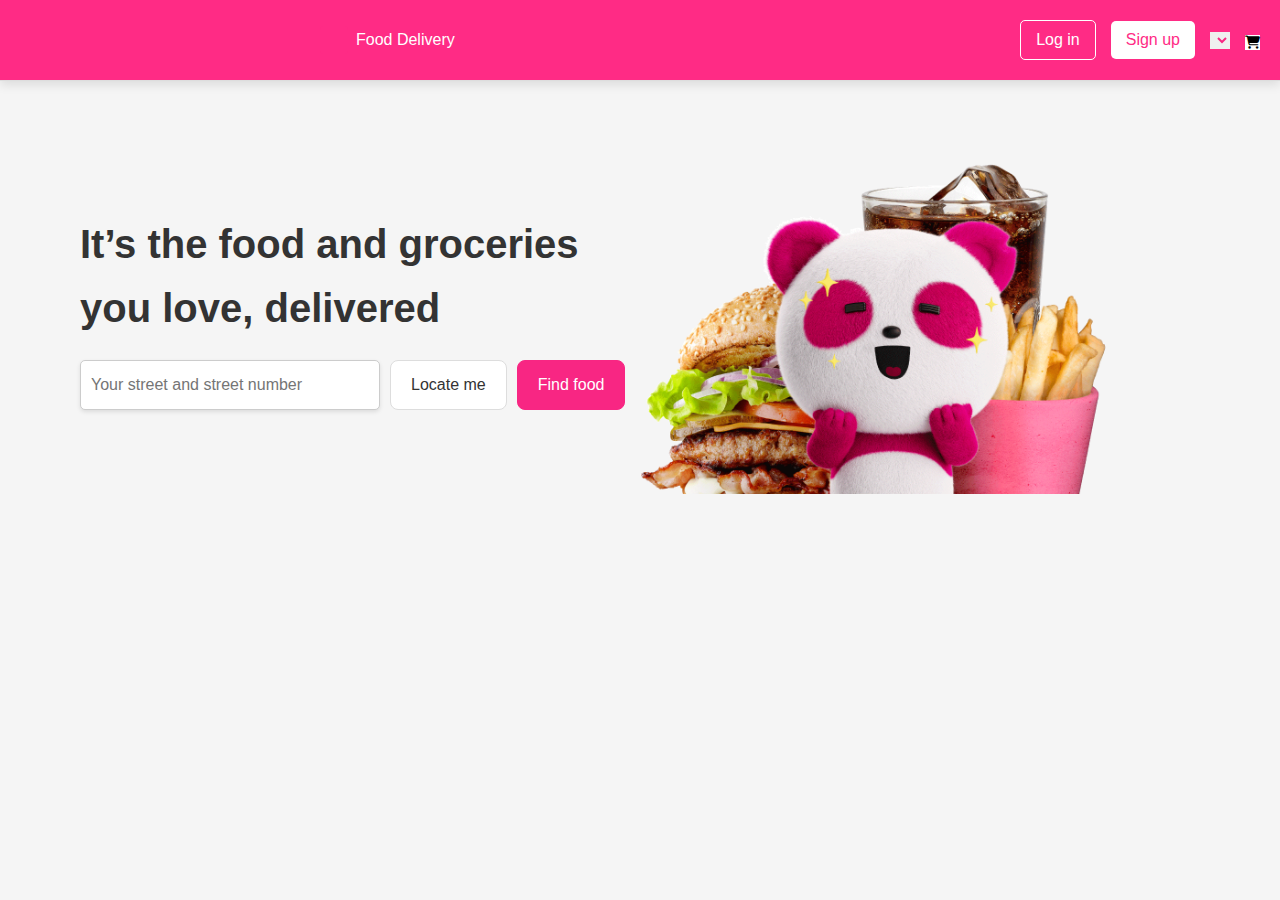
==== check.html @ 0caf4ece "Initial commit" ====
<!DOCTYPE html>
<html lang="en">
<head>
    <meta charset="UTF-8">
    <meta name="viewport" content="width=device-width, initial-scale=1.0">
    <title>Responsive Header</title>
    <link rel="stylesheet" href="https://cdnjs.cloudflare.com/ajax/libs/font-awesome/6.6.0/css/all.min.css">
    <link rel="stylesheet" href="style.css">
    <style>
        /* Add your CSS here for simplicity */

        * {
            margin: 0;
            padding: 0;
            box-sizing: border-box;
        }

        body {
            font-family: Arial, sans-serif;
        }

        .header {
            display: flex;
            justify-content: space-between;
            align-items: center;
            padding: 20px;
            background-color: #ff2b85;
            color: #fff;
        }

        .logo a {
            display: flex;
            align-items: center;
            text-decoration: none;
            color: #fff;
        }

        .nav {
            display: flex;
            align-items: center;
            gap: 15px;
        }

        .btn {
            padding: 10px 15px;
            border: none;
            cursor: pointer;
            border-radius: 5px;
        }

        .btn-outline {
            background-color: transparent;
            color: #fff;
            border: 1px solid #fff;
        }

        .btn-primary {
            background-color: #fff;
            color: #ff2b85;
        }

        .container {
            display: flex;
            justify-content: space-between;
            align-items: center;
            padding: 40px;
        }

        .content {
            max-width: 50%;
        }

        .content h1 {
            font-size: 2.5rem;
            margin-bottom: 20px;
        }

        .search-bar {
            display: flex;
            gap: 10px;
        }

        .search-bar input {
            padding: 10px;
            width: 100%;
            max-width: 300px;
            border: 1px solid #ccc;
            border-radius: 5px;
        }

        .search-bar button {
            padding: 10px 15px;
            border: none;
            cursor: pointer;
            border-radius: 5px;
        }

        .locate-btn {
            background-color: #ff2b85;
            color: #fff;
        }

        .find-btn {
            background-color: #fff;
            color: #ff2b85;
            border: 1px solid #ff2b85;
        }

        .image-container img {
            max-width: 100%;
            height: auto;
            border-radius: 10px;
        }

        /* Responsive adjustments */
        @media (max-width: 768px) {
            .container {
                flex-direction: column;
                text-align: center;
            }

            .content {
                max-width: 100%;
            }

            .search-bar {
                flex-direction: column;
                gap: 15px;
            }

            .header {
                flex-direction: column;
                gap: 15px;
            }
        }
    </style>
</head>
<body>
    <!-- Header Section -->
    <header class="header">
        <div class="logo">
            <a href="#">
                <span aria-label="foodpanda" style="display: flex; align-items: center; gap: 8px;">
                    <svg fill="none" xmlns="http://www.w3.org/2000/svg" viewBox="0 0 40 40" width="28" height="28">
                        <path d="M35 0H5C2.24 0 0 2.24 0 5v30c0 2.76 2.24 5 5 5h30c2.76 0 5-2.24 5-5V5c0-2.76-2.24-5-5-5Z" fill="#ff2b85"></path>
                        <!-- Add other logo paths here -->
                    </svg>
                    <span>Food Delivery</span>
                </span>
            </a>
        </div>
        <nav class="nav">
            <button class="btn btn-outline">Log in</button>
            <button class="btn btn-primary">Sign up</button>
            <div>
                <select class="lang">
                    <option value="en">English</option>
                    <option value="ur">Urdu</option>
                </select>
            </div>
            <button class="card-icon">
                <i class="fa fa-shopping-cart"></i>
            </button>
        </nav>
    </header>

    <!-- Main Content Section -->
    <div class="container">
        <!-- Left Content -->
        <div class="content">
            <h1>It’s the food and groceries you love, delivered</h1>
            <div class="search-bar">
                <input type="text" placeholder="Your street and street number">
                <button class="locate-btn">Locate me</button>
                <button class="find-btn">Find food</button>
            </div>
        </div>
        <!-- Right Image -->
        <div class="image-container">
            <img src="images/refresh-hero-home-pk.png" alt="Placeholder Image" class="main-image">
        </div>
    </div>
</body>
</html>
---- style.css ----
/* styles.css */
body {
  margin: 0;
  font-family: Arial, sans-serif;
}

.header {
  display: flex;
  justify-content: space-between;
  align-items: center;
  padding: 16px 20px;
  background-color: #fff;
  border-bottom: 1px solid #ddd;
 box-shadow:  0px 4px 10px rgba(0, 0, 0, 0.1);  /* Bottom shadow */
}

.logo {
  display: flex;
  align-items: center;
  gap: 10px;
  margin-left: 300px;
  
}

.nav {
  display: flex;
}

.nav-list {
  display: flex;
  list-style: none;
  margin: 0;
  padding: 0;
  gap: 15px;
  margin-right: 300px;
  align-items: center;
}

.btn {
  padding: 25px;
  border: none;
  font-size: 1em;
  cursor: pointer;
  border-radius: 9px;
}

.btn1 {
  padding: 8px 15px;
  border: none;
  font-size: 0.8em;
  cursor: pointer;
  border-radius: 5px;
  text-decoration: none;
}


.btn-outline {
  padding: 9px;
  border: 1px solid #000000;
  background-color: #fff;
  transition: transform 0.3s ease, background-color 0.2s ease;
  color: #333;
}
.btn-outline:hover{
  background-color: #f0efef;
  transform: scale(1.1);
}

.btn-primary {
  padding: 9px;
  background-color: #f82683;
  transition: transform 0.3s ease, background-color 0.2s ease;
  color: #fff;
}

.btn-primary:hover {
  background-color: #f82683;
  transform: scale(1.08);
}

.btn-language{
  background-color: #fff;
  transition: transform 0.3s ease, background-color 0.2s ease;
  color: #333;
  text-decoration: none;
}
.btn-language:hover{
     background-color: #f0efef;
     transform: scale(1.08);
}
.lang{
 border: 0px;
 width: 20px;
 text-decoration: none;
 color: #f82683;
}

.card-icon {
  border:none;
  background-color: #fff;
  margin-top: 4px;
}
.card-icon :hover{
  background-color: #f0efef;
  border-radius: 20px;
}

/* General Styles */
body {
  margin: 0;
  font-family: Arial, sans-serif;
  line-height: 1.6;
  background-color: #f5f5f5;
}

/* Main Content Section */
.container {
  display: flex;
  justify-content: space-between;
  align-items: center;
  padding: 50px;
  max-width: 1200px;
  margin: 0 auto;
}

/* Left Content Section */
.content {
  flex: 1;
  max-width: 50%;
}

.content h1 {
  font-size: 2.5rem;
  font-weight: bold;
  color: #333;
  margin-bottom: 30px;
}
.main-finder{
  background-color: #ffff;
  padding: 15px;
  border-radius: 10px;
}
/* Search Bar */
.search-bar {
  display: flex;
  gap: 20px;
}


.search-bar input {
  flex: 1;
  padding: 15px;
  font-size: 1rem;
  border: 1px solid #ddd;
  border-radius: 8px;
  box-shadow: 0 2px 4px rgba(0, 0, 0, 0.1);
  width: 300px;
  
}

.search-bar .locate-btn,
.search-bar .find-btn {
  padding: 15px 20px;
  font-size: 1rem;
  border-radius: 8px;
  cursor: pointer;
  border: none;
  
}

.search-bar .locate-btn {
  background-color: #fff;
  color: #333;
  border: 1px solid #ddd;
  transition: background-color 0.3s ease;
  transition: transform 0.3s ease, background-color 0.2s ease;
}

.search-bar .locate-btn:hover {
  background-color: #f0f0f0;
  transform: scale(1.08);
}

.search-bar .find-btn {
  background-color: #f82683;
  color: white;
  border: 1px solid #f82683;
  transition: transform 0.3s ease, background-color 0.3s ease;
}

.search-bar .find-btn:hover {
  background-color: #e6005c;
  transform: scale(1.08);
}

/* Right Image Section */
.image-container {
  flex: 1;
  text-align: right;
}

.image-container img {
  max-width: 150%;
  height: auto;
  border-radius: 8px;
  object-fit: cover;
}


/* Responsive Design */
@media (max-width: 768px) {
  .header {
      flex-direction: column;
      align-items: flex-start;
  }

  .nav-list {
      flex-wrap: wrap;
      gap: 10px;
  }

  .btn {
      font-size: 0.8em;
      padding: 5px 10px;
  }
}
/* Responsive Design */
@media (max-width: 768px) {
  .container {
    flex-direction: column;
    text-align: center;
  }

  .content {
    max-width: 100%;
    margin-bottom: 30px;
  }

  .image-container {
    text-align: center;
  }

  .image-container img {
    max-width: 100%;
  }
}
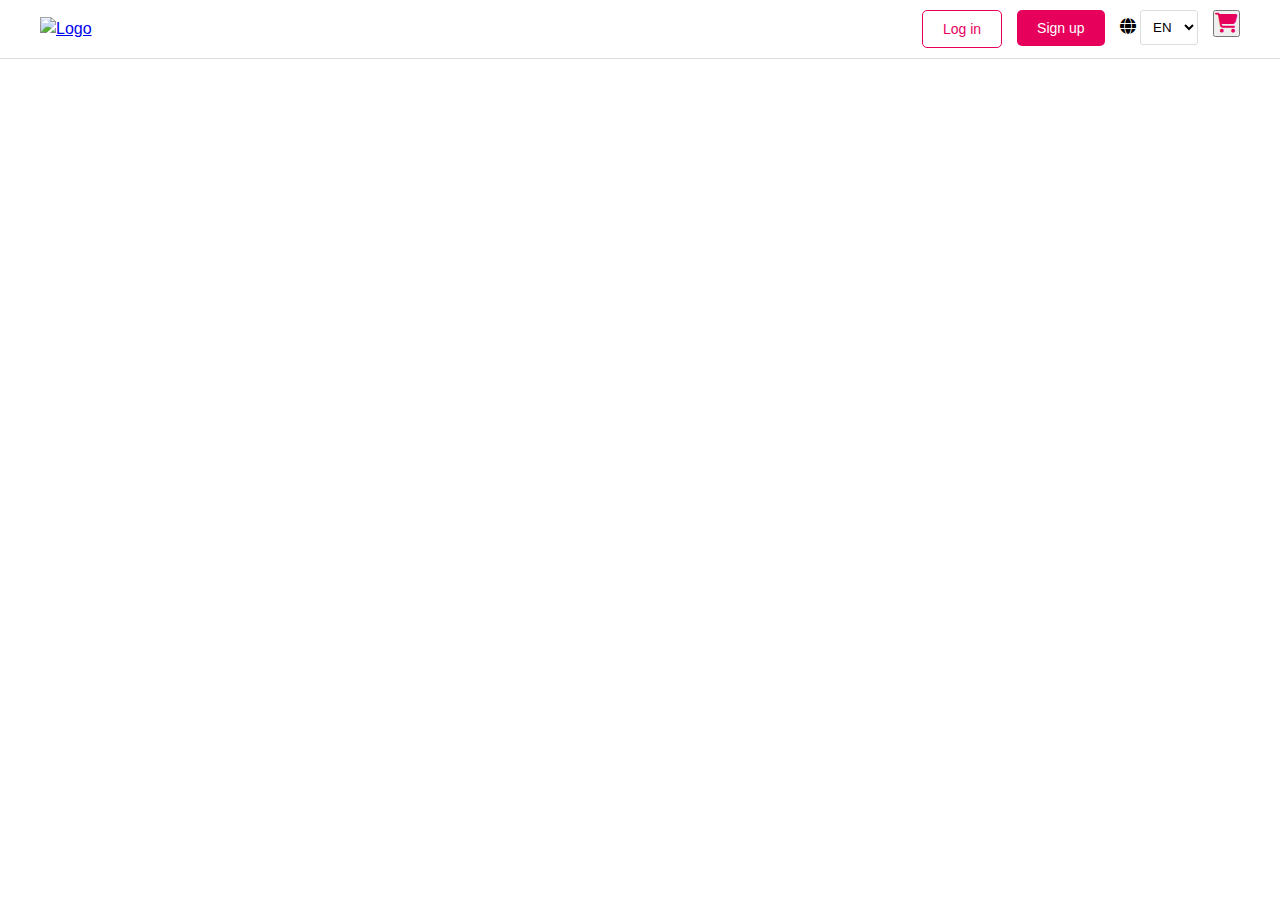
==== commit dd280a31: "random" ====
--- a/check.html
+++ b/check.html
@@ -5,180 +5,39 @@
     <meta name="viewport" content="width=device-width, initial-scale=1.0">
     <title>Responsive Header</title>
     <link rel="stylesheet" href="https://cdnjs.cloudflare.com/ajax/libs/font-awesome/6.6.0/css/all.min.css">
-    <link rel="stylesheet" href="style.css">
-    <style>
-        /* Add your CSS here for simplicity */
-
-        * {
-            margin: 0;
-            padding: 0;
-            box-sizing: border-box;
-        }
-
-        body {
-            font-family: Arial, sans-serif;
-        }
-
-        .header {
-            display: flex;
-            justify-content: space-between;
-            align-items: center;
-            padding: 20px;
-            background-color: #ff2b85;
-            color: #fff;
-        }
-
-        .logo a {
-            display: flex;
-            align-items: center;
-            text-decoration: none;
-            color: #fff;
-        }
-
-        .nav {
-            display: flex;
-            align-items: center;
-            gap: 15px;
-        }
-
-        .btn {
-            padding: 10px 15px;
-            border: none;
-            cursor: pointer;
-            border-radius: 5px;
-        }
-
-        .btn-outline {
-            background-color: transparent;
-            color: #fff;
-            border: 1px solid #fff;
-        }
-
-        .btn-primary {
-            background-color: #fff;
-            color: #ff2b85;
-        }
-
-        .container {
-            display: flex;
-            justify-content: space-between;
-            align-items: center;
-            padding: 40px;
-        }
-
-        .content {
-            max-width: 50%;
-        }
-
-        .content h1 {
-            font-size: 2.5rem;
-            margin-bottom: 20px;
-        }
-
-        .search-bar {
-            display: flex;
-            gap: 10px;
-        }
-
-        .search-bar input {
-            padding: 10px;
-            width: 100%;
-            max-width: 300px;
-            border: 1px solid #ccc;
-            border-radius: 5px;
-        }
-
-        .search-bar button {
-            padding: 10px 15px;
-            border: none;
-            cursor: pointer;
-            border-radius: 5px;
-        }
-
-        .locate-btn {
-            background-color: #ff2b85;
-            color: #fff;
-        }
-
-        .find-btn {
-            background-color: #fff;
-            color: #ff2b85;
-            border: 1px solid #ff2b85;
-        }
-
-        .image-container img {
-            max-width: 100%;
-            height: auto;
-            border-radius: 10px;
-        }
-
-        /* Responsive adjustments */
-        @media (max-width: 768px) {
-            .container {
-                flex-direction: column;
-                text-align: center;
-            }
-
-            .content {
-                max-width: 100%;
-            }
-
-            .search-bar {
-                flex-direction: column;
-                gap: 15px;
-            }
-
-            .header {
-                flex-direction: column;
-                gap: 15px;
-            }
-        }
-    </style>
+    <link rel="stylesheet" href="check.css">
 </head>
 <body>
-    <!-- Header Section -->
     <header class="header">
-        <div class="logo">
-            <a href="#">
-                <span aria-label="foodpanda" style="display: flex; align-items: center; gap: 8px;">
-                    <svg fill="none" xmlns="http://www.w3.org/2000/svg" viewBox="0 0 40 40" width="28" height="28">
-                        <path d="M35 0H5C2.24 0 0 2.24 0 5v30c0 2.76 2.24 5 5 5h30c2.76 0 5-2.24 5-5V5c0-2.76-2.24-5-5-5Z" fill="#ff2b85"></path>
-                        <!-- Add other logo paths here -->
-                    </svg>
-                    <span>Food Delivery</span>
-                </span>
-            </a>
+        <div class="container">
+            <!-- Logo -->
+            <div class="logo">
+                <a href="#">
+                    <img src="" alt="Logo" class="logo-image">
+                </a>
+            </div>
+            <!-- Navigation -->
+            <nav class="nav">
+                <ul class="nav-list">
+                    <li><button class="btn btn-outline">Log in</button></li>
+                    <li><button class="btn btn-primary">Sign up</button></li>
+                    <li class="language-select">
+                        <i class="fa-solid fa-globe"></i>
+                        <select>
+                            <option value="en">EN</option>
+                            <option value="ur">UR</option>
+                        </select>
+                    </li>
+                    <li>
+                        <button class="cart-icon">
+                            <a href="#">
+                                <i class="fa-solid fa-cart-shopping"></i>
+                            </a>
+                        </button>
+                    </li>
+                </ul>
+            </nav>
         </div>
-        <nav class="nav">
-            <button class="btn btn-outline">Log in</button>
-            <button class="btn btn-primary">Sign up</button>
-            <div>
-                <select class="lang">
-                    <option value="en">English</option>
-                    <option value="ur">Urdu</option>
-                </select>
-            </div>
-            <button class="card-icon">
-                <i class="fa fa-shopping-cart"></i>
-            </button>
-        </nav>
     </header>
-
-    <!-- Main Content Section -->
-    <div class="container">
-        <!-- Left Content -->
-        <div class="content">
-            <h1>It’s the food and groceries you love, delivered</h1>
-            <div class="search-bar">
-                <input type="text" placeholder="Your street and street number">
-                <button class="locate-btn">Locate me</button>
-                <button class="find-btn">Find food</button>
-            </div>
-        </div>
-        <!-- Right Image -->
-        <div class="image-container">
-            <img src="images/refresh-hero-home-pk.png" alt="Placeholder Image" class="main-image">
-        </div>
-    </div>
 </body>
 </html>
--- a/check.css
+++ b/check.css
@@ -0,0 +1,136 @@
+/* General Reset */
+body, h1, h2, h3, p, ul, li, a, button {
+  margin: 0;
+  padding: 0;
+  box-sizing: border-box;
+}
+
+/* Body */
+body {
+  font-family: Arial, sans-serif;
+  line-height: 1.5;
+}
+
+/* Header */
+.header {
+  background-color: #fff;
+  border-bottom: 1px solid #ddd;
+  padding: 10px 20px;
+  display: flex;
+  justify-content: space-between;
+  align-items: center;
+  position: sticky;
+  top: 0;
+  z-index: 1000;
+}
+
+/* Container */
+.container {
+  display: flex;
+  justify-content: space-between;
+  align-items: center;
+  width: 100%;
+  max-width: 1200px;
+  margin: 0 auto;
+}
+
+/* Logo */
+.logo img {
+  height: 40px;
+  width: auto;
+}
+.nav {
+  display: flex;
+  justify-content: flex-end;
+  align-items: center;
+}
+
+.nav-list {
+  list-style: none;
+  padding: 0;
+  margin: 0;
+  display: flex; /* Make the items inline */
+  gap: 15px; /* Space between items */
+}
+
+.nav-list li {
+  display: inline-block; /* Ensures items are horizontal */
+}
+
+/* Buttons */
+.btn {
+  padding: 10px 20px;
+  border-radius: 5px;
+  font-size: 14px;
+  cursor: pointer;
+  transition: background-color 0.3s ease;
+}
+
+.btn-outline {
+  background-color: #fff;
+  color: #e6005c;
+  border: 1px solid #e6005c;
+}
+
+.btn-outline:hover {
+  background-color: #e6005c;
+  color: #fff;
+}
+
+.btn-primary {
+  background-color: #e6005c;
+  color: #fff;
+  border: none;
+}
+
+.btn-primary:hover {
+  background-color: #d5004a;
+}
+
+/* Language Select */
+.language-select {
+  display: flex;
+  align-items: center;
+  gap: 5px;
+}
+
+.language-select select {
+  padding: 8px;
+  border-radius: 3px;
+  border: 1px solid #ddd;
+  background-color: #fff;
+  cursor: pointer;
+}
+
+/* Cart Icon */
+.cart-icon a {
+  margin-top: 5px;
+  color: #e6005c;
+  font-size: 20px;
+  text-decoration: none;
+}
+
+/* Responsive Design */
+@media (max-width: 768px) {
+  .nav-list {
+    flex-direction: row; /* Ensures horizontal layout for mobile */
+    justify-content: space-around;
+    width: 100%;
+}
+}
+
+  .header {
+      flex-wrap: wrap;
+  }
+
+
+@media (max-width: 480px) {
+  .btn {
+      font-size: 12px;
+      padding: 8px 15px;
+  }
+
+  .logo img {
+      height: 30px;
+  }
+}
